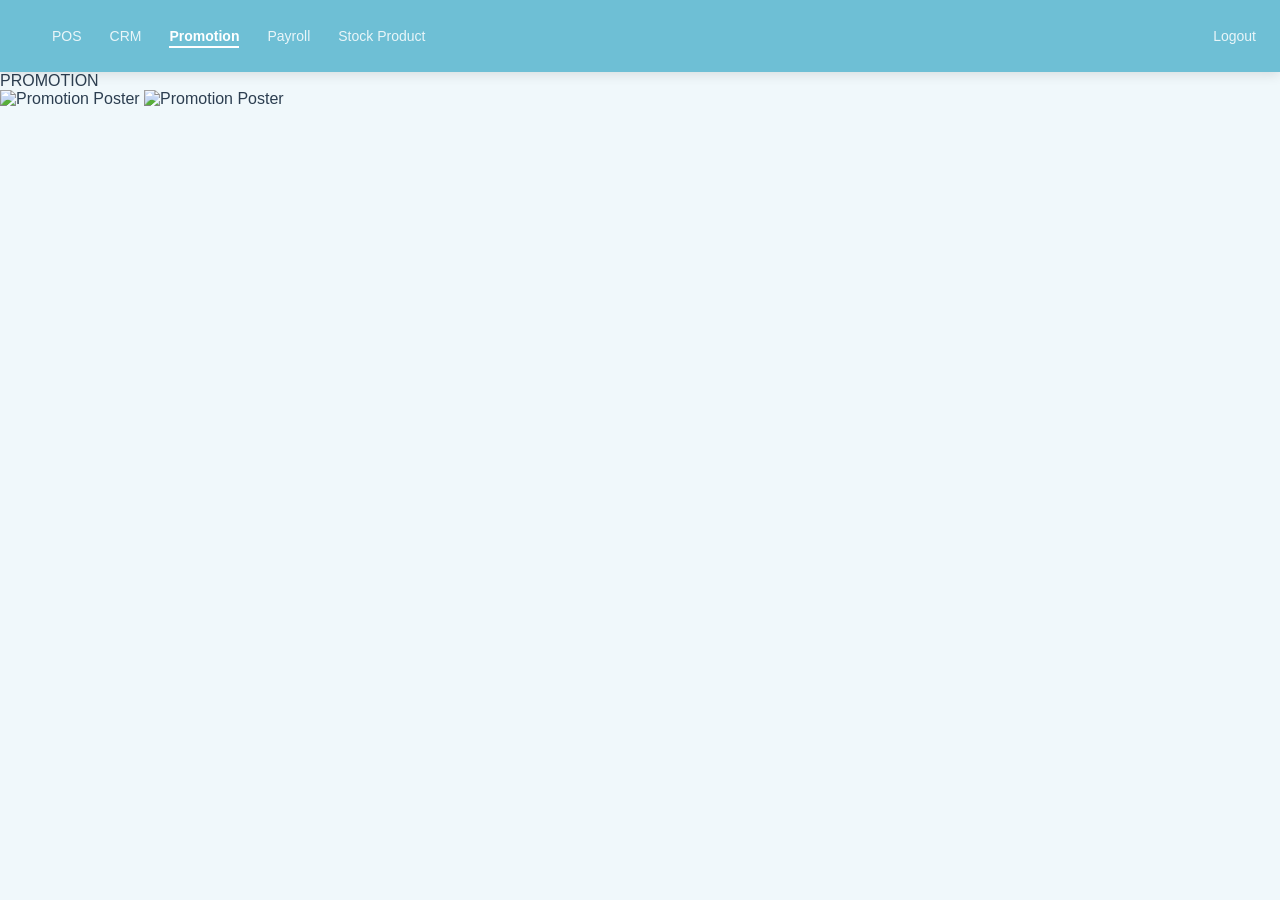
==== promotion/main.html @ 8d326683 "first commit - milkProject" ====
<!DOCTYPE html>
<html lang="en">

<head>
    <meta charset="UTF-8">
    <meta name="viewport" content="width=device-width, initial-scale=1.0">
    <title>Document</title>
    <link rel="stylesheet" href="../pos/pos.css">

</head>

<body>


    <div class="header">
        <a href="/milkProject/milk/main.html" style="text-decoration:none">
            <img src="/images/milk.png" alt="" onerror="this.style.display='none'"></a>
        <a href="../pos/index.html" class="nav-link ">POS</a>
        <a href="../CRM/index.html" class="nav-link ">CRM</a>
        <a href="../promotion/main.html" class="nav-link active">Promotion</a>
        <a href="../payroll/index.html" class="nav-link ">Payroll</a>
        <a href="../dashboard/index.html" class="nav-link">Stock Product</a>
        <a href="../main/main.html" class="nav-link nav-logout">Logout</a>
    </div>

    <div class="container1">
        <div class="milk">PROMOTION</div>
    </div>
    <div class="container">
        <img src="/images/poster.png" alt="Promotion Poster" width="400" height="600" class="poster">
        <img src="/images/milk4.png" alt="Promotion Poster" width="400" height="600" class="poster">
    </div>
    <script src="main.js"></script>
</body>

</html>
---- pos/pos.css ----
@import url('https://fonts.googleapis.com/css?family=Roboto:700');
       :root {
            --primary: #6ebfd5;
            --primary-dark: #3f8fa3;
            --accent: #e8f7fb;
            --text: #2c3e50;
            --text-muted: #7f8c8d;
            --success: #27ae60;
            --danger: #e74c3c;
            --bg: #f0f8fb;
            --card: #ffffff;
            --border: #d5eef5;
            --shadow: 0 4px 20px rgba(110,191,213,0.15);
            --radius: 12px;
            --transition: 0.25s ease;
        }

        * { box-sizing: border-box; margin: 0; padding: 0; }

        body {
            font-family: 'Sarabun', sans-serif;
            background: var(--bg);
            color: var(--text);
            min-height: 100vh;
        }

        /* ─── HEADER ─── */
        .header {
            position: sticky;
            top: 0;
            z-index: 100;
            background: var(--primary);
            height: 72px;
            display: flex;
            align-items: center;
            gap: 28px;
            padding: 0 24px;
            box-shadow: 0 2px 12px rgba(0,0,0,0.12);
        }

        .header img { height: 52px; }

        .nav-link {
            font-size: 14px;
            color: rgba(255,255,255,0.85);
            text-decoration: none;
            position: relative;
            transition: color var(--transition);
        }
        .nav-link:hover, .nav-link.active { color: #fff; }
        .nav-link::after {
            content: '';
            position: absolute;
            bottom: -4px; left: 0;
            width: 0; height: 2px;
            background: #fff;
            transition: width var(--transition);
        }
        .nav-link:hover::after, .nav-link.active::after { width: 100%; }
        .nav-link.active { font-weight: 700; }

        .nav-logout { margin-left: auto; }

        /* ─── MAIN ─── */
        .main {
            max-width: 1100px;
            margin: 36px auto;
            padding: 0 20px;
            display: grid;
            grid-template-columns: 1fr 360px;
            gap: 24px;
        }

        /* ─── CARD ─── */
        .card {
            background: var(--card);
            border-radius: var(--radius);
            padding: 28px;
            box-shadow: var(--shadow);
            border: 1px solid var(--border);
        }

        .card-title {
            font-family: 'Kanit', sans-serif;
            font-size: 22px;
            color: var(--primary-dark);
            margin-bottom: 20px;
            display: flex;
            align-items: center;
            gap: 10px;
        }
        .card-title span { font-size: 22px; }

        /* ─── SECTION ─── */
        .section-label {
            font-size: 13px;
            font-weight: 700;
            color: var(--primary-dark);
            text-transform: uppercase;
            letter-spacing: 0.08em;
            margin: 20px 0 10px;
            padding-bottom: 6px;
            border-bottom: 2px solid var(--accent);
        }
        .section-label:first-of-type { margin-top: 0; }

        /* ─── FORM GRID ─── */
        .form-grid {
            display: grid;
            grid-template-columns: 1fr 1fr;
            gap: 12px;
        }
        .form-grid.three { grid-template-columns: 1fr 1fr 1fr; }
        .form-full { grid-column: 1 / -1; }

        .field {
            display: flex;
            flex-direction: column;
            gap: 4px;
        }
        .field label {
            font-size: 12px;
            color: var(--text-muted);
            font-weight: 600;
        }
        .field input, .field select {
            width: 100%;
            padding: 10px 12px;
            border: 1.5px solid var(--border);
            border-radius: 8px;
            font-size: 14px;
            font-family: 'Sarabun', sans-serif;
            color: var(--text);
            background: #fff;
            transition: border-color var(--transition), box-shadow var(--transition);
            outline: none;
        }
        .field input:focus, .field select:focus {
            border-color: var(--primary);
            box-shadow: 0 0 0 3px rgba(110,191,213,0.2);
        }
        .field input.readonly {
            background: var(--accent);
            color: var(--primary-dark);
            font-weight: 700;
        }
        .field input.error { border-color: var(--danger); }

        /* ─── RECEIPT PANEL ─── */
        .receipt {
            background: var(--accent);
            border-radius: var(--radius);
            padding: 20px;
            border: 1.5px dashed var(--primary);
            margin-top: 20px;
        }
        .receipt-title {
            font-family: 'Kanit', sans-serif;
            font-size: 15px;
            color: var(--primary-dark);
            margin-bottom: 14px;
            text-align: center;
        }
        .receipt-row {
            display: flex;
            justify-content: space-between;
            font-size: 14px;
            padding: 5px 0;
            color: var(--text);
        }
        .receipt-row.total {
            border-top: 2px solid var(--primary);
            margin-top: 8px;
            padding-top: 10px;
            font-weight: 700;
            font-size: 16px;
            color: var(--primary-dark);
        }
        .receipt-row.change {
            color: var(--success);
            font-weight: 700;
            font-size: 15px;
        }

        /* ─── BUTTON ─── */
        .btn {
            display: inline-flex;
            align-items: center;
            justify-content: center;
            gap: 8px;
            padding: 12px 24px;
            border: none;
            border-radius: 8px;
            font-size: 15px;
            font-family: 'Sarabun', sans-serif;
            font-weight: 700;
            cursor: pointer;
            transition: all var(--transition);
        }
        .btn-primary {
            background: var(--primary);
            color: #fff;
            width: 100%;
            margin-top: 16px;
        }
        .btn-primary:hover { background: var(--primary-dark); transform: translateY(-1px); box-shadow: 0 4px 12px rgba(63,143,163,0.35); }
        .btn-primary:active { transform: translateY(0); }

        .btn-danger {
            background: #fef0f0;
            color: var(--danger);
            font-size: 12px;
            padding: 6px 12px;
        }
        .btn-danger:hover { background: var(--danger); color: #fff; }

        /* ─── HISTORY TABLE ─── */
        .history-card { grid-column: 1 / -1; }

        .history-header {
            display: flex;
            align-items: center;
            justify-content: space-between;
            margin-bottom: 16px;
        }

        .table-wrap { overflow-x: auto; }

        table {
            width: 100%;
            border-collapse: collapse;
            font-size: 13px;
        }
        thead tr {
            background: var(--accent);
        }
        th {
            padding: 10px 12px;
            text-align: left;
            font-weight: 700;
            color: var(--primary-dark);
            white-space: nowrap;
        }
        td {
            padding: 10px 12px;
            border-bottom: 1px solid var(--border);
            color: var(--text);
        }
        tr:hover td { background: #f9fdfe; }

        .badge {
            display: inline-block;
            padding: 2px 10px;
            border-radius: 20px;
            font-size: 12px;
            font-weight: 600;
        }
        .badge-raw  { background: #fef9ec; color: #d4a017; }
        .badge-past { background: #e8f8ef; color: #27ae60; }
        .badge-box  { background: #eaf3ff; color: #2980b9; }
        .badge-feed { background: #f0fdf4; color: #15803d; }

        .empty-state {
            text-align: center;
            padding: 40px;
            color: var(--text-muted);
            font-size: 14px;
        }
        .empty-state .icon { font-size: 40px; margin-bottom: 8px; }

        /* ─── TOAST ─── */
        #toast {
            position: fixed;
            bottom: 28px;
            left: 50%;
            transform: translateX(-50%) translateY(80px);
            background: var(--success);
            color: #fff;
            padding: 14px 28px;
            border-radius: 50px;
            font-size: 15px;
            font-weight: 600;
            box-shadow: 0 8px 24px rgba(0,0,0,0.15);
            transition: transform 0.35s cubic-bezier(0.34, 1.56, 0.64, 1);
            z-index: 999;
            white-space: nowrap;
        }
        #toast.show { transform: translateX(-50%) translateY(0); }
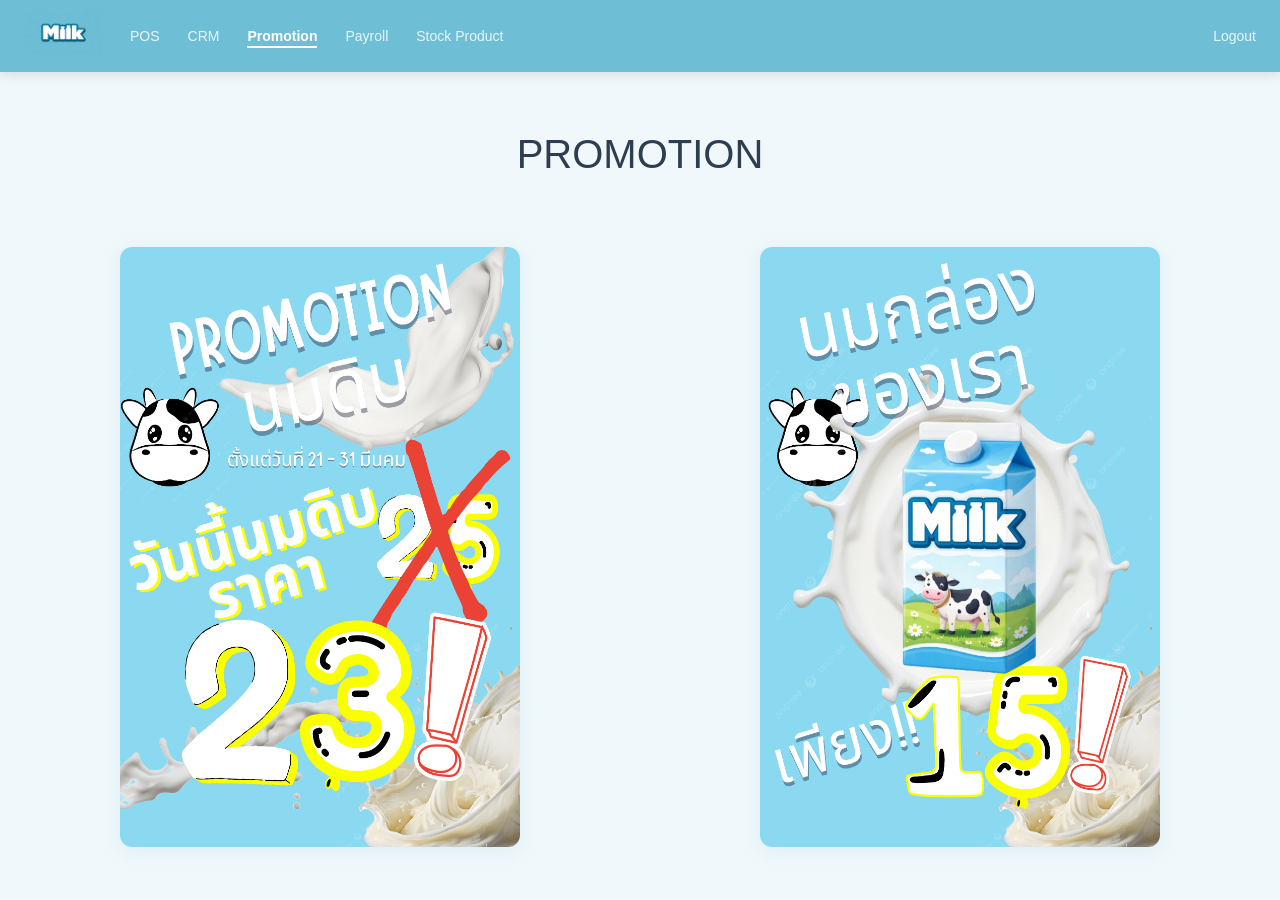
==== commit c75a78fc: "add root index" ====
--- a/promotion/main.html
+++ b/promotion/main.html
@@ -5,7 +5,7 @@
     <meta charset="UTF-8">
     <meta name="viewport" content="width=device-width, initial-scale=1.0">
     <title>Document</title>
-    <link rel="stylesheet" href="../pos/pos.css">
+    <link rel="stylesheet" href="../promotion/main.css">
 
 </head>
 
--- a/promotion/main.css
+++ b/promotion/main.css
@@ -0,0 +1,123 @@
+ @import url('https://fonts.googleapis.com/css?family=Roboto:700');
+
+ :root {
+     --primary: #6ebfd5;
+     --primary-dark: #3f8fa3;
+     --accent: #e8f7fb;
+     --text: #2c3e50;
+     --text-muted: #7f8c8d;
+     --success: #27ae60;
+     --danger: #e74c3c;
+     --bg: #f0f8fb;
+     --card: #ffffff;
+     --border: #d5eef5;
+     --shadow: 0 4px 20px rgba(110, 191, 213, 0.15);
+     --radius: 12px;
+     --transition: 0.25s ease;
+ }
+
+ * {
+     box-sizing: border-box;
+     margin: 0;
+     padding: 0;
+ }
+
+ body {
+     font-family: 'Sarabun', sans-serif;
+     background: var(--bg);
+     color: var(--text);
+     min-height: 100vh;
+ }
+
+
+ .header {
+     position: sticky;
+     top: 0;
+     z-index: 100;
+     background: var(--primary);
+     height: 72px;
+     display: flex;
+     align-items: center;
+     gap: 28px;
+     padding: 0 24px;
+     box-shadow: 0 2px 12px rgba(0, 0, 0, 0.12);
+ }
+
+ .header img {
+     height: 52px;
+ }
+
+ .nav-link {
+     font-size: 14px;
+     color: rgba(255, 255, 255, 0.85);
+     text-decoration: none;
+     position: relative;
+     transition: color var(--transition);
+ }
+
+ .nav-link:hover,
+ .nav-link.active {
+     color: #fff;
+ }
+
+ .nav-link::after {
+     content: '';
+     position: absolute;
+     bottom: -4px;
+     left: 0;
+     width: 0;
+     height: 2px;
+     background: #fff;
+     transition: width var(--transition);
+ }
+
+ .nav-link:hover::after,
+ .nav-link.active::after {
+     width: 100%;
+ }
+
+ .nav-link.active {
+     font-weight: 700;
+ }
+
+ .nav-logout {
+     margin-left: auto;
+ }
+
+ .poster {
+     display: block;
+     margin: 40px auto;
+     border-radius: var(--radius);
+     box-shadow: var(--shadow);
+     transition: transform var(--transition), box-shadow var(--transition);
+ }
+
+ .poster:hover {
+     transform: scale(1.02);
+     box-shadow: 0 8px 30px rgba(0, 0, 0, 0.3);
+ }
+
+ .container {
+     display: flex;
+     justify-content: center;
+     margin-top: 20px;
+ }
+
+ .container1 {
+     text-align: center;
+ }
+
+ .milk {
+     display: inline-block;
+     font-size: 40px;
+     margin-top: 50px;
+     padding: 10px 20px;
+     border-radius: 15px;
+     transition: color 0.3s ease, transform 0.3s ease;
+     object-fit: cover;
+ }
+
+ .milk:hover {
+     color: var(--primary-dark);
+     transform: scale(1.05);
+ }
